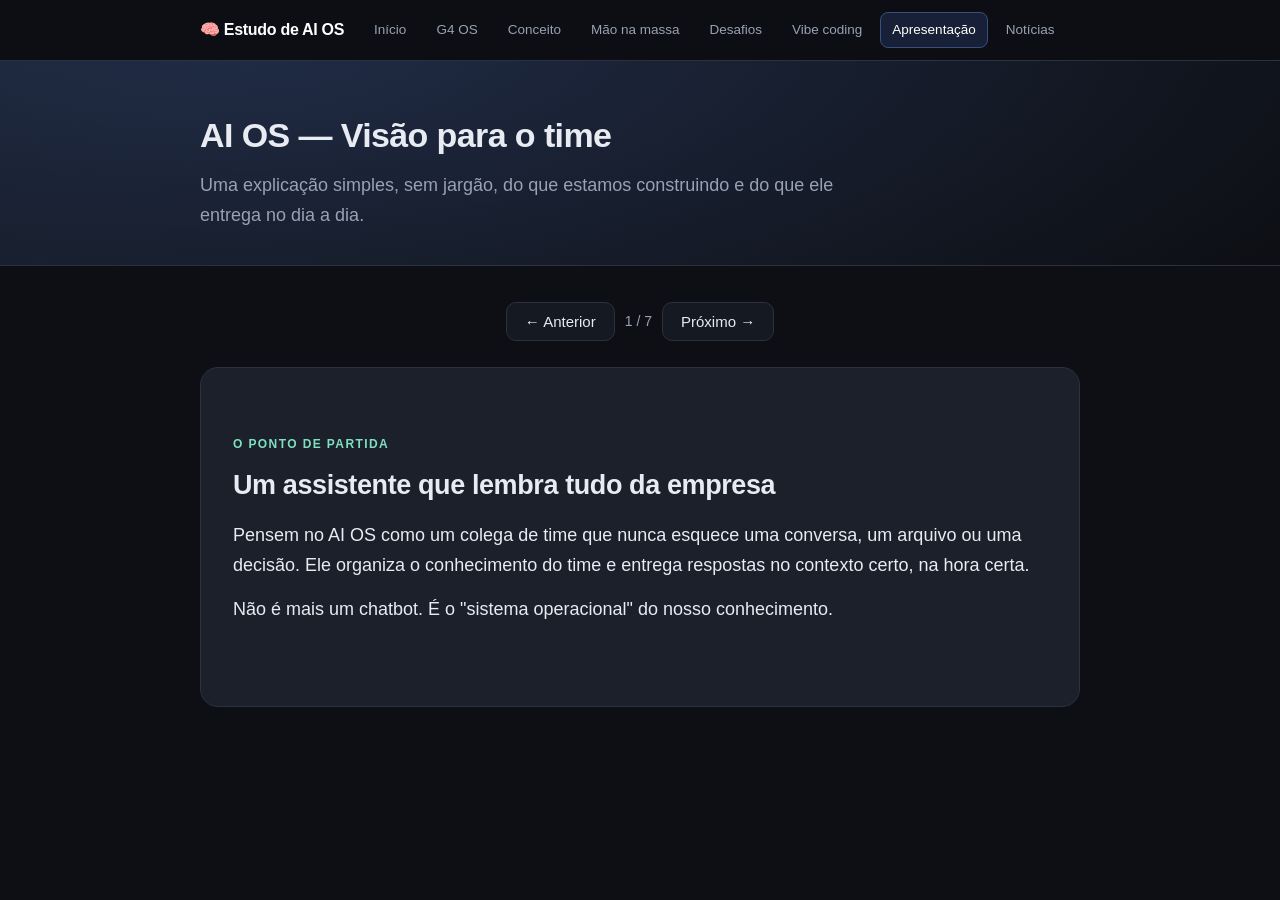
==== apresentacao.html @ ff6d1ac6 "Adiciona pagina de apresentacao do AI OS (visao nao tecnica) + nav" ====
<!DOCTYPE html>
<html lang="pt-BR">
<head>
<meta charset="UTF-8">
<meta name="viewport" content="width=device-width, initial-scale=1.0">
<title>AI OS — Apresentação para o time</title>
<link rel="stylesheet" href="styles.css">
<style>
  /* slideshow */
  .deck{max-width:920px; margin:0 auto; padding:28px 20px 60px}
  .slide{
    background:var(--card); border:1px solid var(--border); border-radius:18px;
    padding:30px 32px; margin:0 0 18px; min-height:340px;
    display:flex; flex-direction:column; justify-content:center;
  }
  .slide .kicker{font-size:12px; text-transform:uppercase; letter-spacing:1.4px; color:var(--accent2); font-weight:600; margin-bottom:8px}
  .slide h2{font-size:27px; margin:0 0 14px; border:0; padding:0; letter-spacing:-.4px}
  .slide p{font-size:18px; color:var(--txt)}
  .slide ul{margin:6px 0 0; padding-left:0; list-style:none}
  .slide li{font-size:17px; padding:9px 0 9px 30px; position:relative; border-bottom:1px solid var(--border)}
  .slide li:last-child{border-bottom:0}
  .slide li::before{content:"▹"; position:absolute; left:6px; color:var(--accent)}
  .pill{display:inline-block; background:rgba(91,140,255,.15); border:1px solid #36507e; color:#fff; border-radius:999px; padding:4px 12px; font-size:13px; margin:3px 4px 3px 0}
  .big{font-size:21px; color:#fff; font-weight:600}
  .ctrls{display:flex; gap:10px; align-items:center; justify-content:center; margin:8px 0 26px}
  .ctrls button{
    background:var(--bg2); color:var(--txt); border:1px solid var(--border);
    border-radius:10px; padding:10px 18px; font-size:15px; cursor:pointer;
  }
  .ctrls button:hover{background:var(--card)}
  .ctrls .pos{color:var(--muted); font-size:14px}
  .hidden{display:none}
  .grid2{display:flex; gap:14px; flex-wrap:wrap}
  .grid2 .box{flex:1 1 0; min-width:220px; background:var(--bg2); border:1px solid var(--border); border-radius:12px; padding:16px 18px}
  .box h4{color:#fff; margin:0 0 6px}
  .box p{font-size:15px; color:var(--muted); margin:0}
</style>
</head>
<body>

<nav class="topnav">
  <div class="row">
    <span class="brand">🧠 Estudo de AI OS</span>
    <span class="links">
      <a href="index.html">Início</a>
      <a href="g4.html">G4 OS</a>
      <a href="conceito.html">Conceito</a>
      <a href="massa.html">Mão na massa</a>
      <a href="desafios.html">Desafios</a>
      <a href="vibe.html">Vibe coding</a>
      <a href="apresentacao.html" class="active">Apresentação</a>
      <a href="noticias.html">Notícias</a>
    </span>
  </div>
</nav>

<header class="hero">
  <div class="wrap">
    <h1>AI OS — Visão para o time</h1>
    <p>Uma explicação simples, sem jargão, do que estamos construindo e do que ele entrega no dia a dia.</p>
  </div>
</header>

<main class="deck">

  <div class="ctrls">
    <button onclick="go(-1)">← Anterior</button>
    <span class="pos" id="pos">1 / 7</span>
    <button onclick="go(1)">Próximo →</button>
  </div>

  <!-- Slide 1 -->
  <section class="slide" data-s="0">
    <div class="kicker">O ponto de partida</div>
    <h2>Um assistente que lembra tudo da empresa</h2>
    <p>Pensem no AI OS como um colega de time que nunca esquece uma conversa, um arquivo ou uma decisão. Ele organiza o conhecimento do time e entrega respostas no contexto certo, na hora certa.</p>
    <p class="muted">Não é mais um chatbot. É o "sistema operacional" do nosso conhecimento.</p>
  </section>

  <!-- Slide 2 -->
  <section class="slide hidden" data-s="1">
    <div class="kicker">O que um só AI OS faz</div>
    <h2>Na visão do usuário</h2>
    <ul>
      <li><strong>Lembra:</strong> mantém memória persistente de tudo que o time conversou e produziu.</li>
      <li><strong>Entende o contexto:</strong> usa o histórico e os arquivos certos pra responder com precisão.</li>
      <li><strong>Acumula insights:</strong> aprende com cada interação e melhora com o tempo.</li>
      <li><strong>Entrega briefings:</strong> resume o essencial antes de uma reunião ou decisão.</li>
      <li><strong>Fala a nossa língua:</strong> responde em português, no tom do time.</li>
    </ul>
  </section>

  <!-- Slide 3 -->
  <section class="slide hidden" data-s="2">
    <div class="kicker">Entregáveis</div>
    <h2>O que o time recebe no fim do projeto</h2>
    <div class="grid2">
      <div class="box"><h4>Base de conhecimento viva</h4><p>Um lugar único onde o saber do time fica organizado e acessível.</p></div>
      <div class="box"><h4>Memória de longo prazo</h4><p>O AI OS lembra decisões e contexto entre conversas.</p></div>
      <div class="box"><h4>Briefings automáticos</h4><p>Resumos prontos pra reuniões, sem caçar informação.</p></div>
      <div class="box"><h4>Histórico de insights</h4><p>Um acervo de aprendizados que cresce com o uso.</p></div>
    </div>
    <p class="muted" style="margin-top:16px">Tudo isso como ferramenta interna — feita para o time, pelo time.</p>
  </section>

  <!-- Slide 4 -->
  <section class="slide hidden" data-s="3">
    <div class="kicker">Por que importa</div>
    <h2>Menos retrabalho, mais contexto</h2>
    <p class="big">O time para de perder tempo procurando o que já foi decidido.</p>
    <p>O AI OS mantém o fio da meada: quando alguém pergunta, ele responde com o background completo — não só com uma frase solta. Isso vale especialmente em áreas como finanças, onde contexto é rei.</p>
  </section>

  <!-- Slide 5 -->
  <section class="slide hidden" data-s="4">
    <div class="kicker">Passo a passo do projeto</div>
    <h2>Como vamos construir</h2>
    <ul>
      <li><strong>1. Estudo:</strong> mapear referências (ex.: G4 OS) e definir o modelo do nosso OS.</li>
      <li><strong>2. Blueprint:</strong> desenhar a arquitetura (memória, contexto, insights).</li>
      <li><strong>3. Protótipo:</strong> um chat funcional com memória persistente.</li>
      <li><strong>4. Camada de contexto:</strong> ligar documentos e histórico ao momento da resposta.</li>
      <li><strong>5. Entrega:</strong> briefings e acúmulo de insights em uso real.</li>
    </ul>
  </section>

  <!-- Slide 6 -->
  <section class="slide hidden" data-s="5">
    <div class="kicker">Como o time participa</div>
    <h2>Não é só tecnologia — é hábito</h2>
    <p>O AI OS fica melhor quanto mais o time o usa. Cada pergunta, cada decisão registrada, cada arquivo conectado alimenta a memória dele.</p>
    <p class="muted">Quanto mais contexto damos, melhores as respostas que recebemos de volta.</p>
  </section>

  <!-- Slide 7 -->
  <section class="slide hidden" data-s="6">
    <div class="kicker">Resumo</div>
    <h2>Em uma frase</h2>
    <p class="big">O AI OS é o colega de time que guarda o conhecimento da empresa e entrega o contexto certo na hora certa.</p>
    <p class="muted">Ferramenta interna, feita para o time, pelo time.</p>
    <p style="margin-top:18px">
      <span class="pill">Memória persistente</span>
      <span class="pill">Contexto é rei</span>
      <span class="pill">Insights acumulativos</span>
      <span class="pill">Briefings automáticos</span>
    </p>
  </section>

</main>

<script>
  var slides = Array.from(document.querySelectorAll('.slide'));
  var cur = 0;
  function show(i){
    cur = Math.max(0, Math.min(slides.length-1, i));
    slides.forEach(function(s, idx){ s.classList.toggle('hidden', idx !== cur); });
    document.getElementById('pos').textContent = (cur+1) + ' / ' + slides.length;
  }
  function go(d){ show(cur + d); }
  show(0);
</script>

</body>
</html>
---- styles.css ----
:root{
  --bg:#0d0f14; --bg2:#151922; --card:#1b202b; --border:#2b313d;
  --txt:#e8ebf2; --muted:#98a2b3; --accent:#5b8cff; --accent2:#7ee0c0;
  --accent3:#ffb86b; --maxw:920px;
}
*{box-sizing:border-box}
html{scroll-behavior:smooth}
body{
  margin:0; background:var(--bg); color:var(--txt);
  font-family:-apple-system,BlinkMacSystemFont,"Segoe UI",Roboto,Helvetica,Arial,sans-serif;
  line-height:1.65; font-size:17px;
}
a{color:var(--accent); text-decoration:none}
a:hover{text-decoration:underline}
.wrap{max-width:var(--maxw); margin:0 auto; padding:0 20px}

/* top nav */
nav.topnav{
  position:sticky; top:0; z-index:10; background:rgba(13,15,20,.85);
  backdrop-filter:blur(8px); border-bottom:1px solid var(--border);
}
nav.topnav .row{
  max-width:var(--maxw); margin:0 auto; padding:12px 20px;
  display:flex; align-items:center; gap:18px; flex-wrap:wrap;
}
nav.topnav .brand{font-weight:700; color:#fff; font-size:16px; letter-spacing:-.3px}
nav.topnav .links{display:flex; gap:6px; flex-wrap:wrap}
nav.topnav .links a{
  font-size:13.5px; color:var(--muted); padding:6px 11px; border-radius:8px;
  border:1px solid transparent;
}
nav.topnav .links a:hover{color:var(--txt); background:var(--card); text-decoration:none}
nav.topnav .links a.active{color:#fff; background:rgba(91,140,255,.15); border-color:#36507e}

header.hero{
  background:radial-gradient(1200px 400px at 20% -10%,rgba(91,140,255,.18),transparent),
             linear-gradient(135deg,#14181f,#0d0f14);
  border-bottom:1px solid var(--border); padding:46px 20px 34px;
}
header.hero h1{font-size:34px; margin:0 0 8px; letter-spacing:-.6px; font-weight:700}
header.hero p{color:var(--muted); margin:0; font-size:18px; max-width:680px}

main{padding:34px 0 60px}
section{margin:0 0 46px; scroll-margin-top:80px}
h2{font-size:25px; margin:0 0 8px; padding-bottom:12px; border-bottom:1px solid var(--border); letter-spacing:-.3px}
h2 .tag{font-size:12px; text-transform:uppercase; letter-spacing:1.2px; color:var(--accent2); display:block; font-weight:600; margin-bottom:3px}
h3{font-size:19px; margin:26px 0 10px; color:#fff}
h4{margin:0 0 6px; font-size:16px; color:#fff}
p{margin:0 0 14px}
.muted{color:var(--muted)}
strong{color:#fff}

.lead{background:var(--bg2); border:1px solid var(--border); border-radius:16px; padding:22px 26px; margin-top:16px; font-size:18px}
.lead p:last-child{margin:0}

/* architecture diagram */
.arch{margin:22px 0 8px; display:flex; flex-direction:column; gap:0}
.arch-row{display:flex; align-items:stretch; gap:14px; flex-wrap:wrap}
.node{flex:1 1 0; min-width:150px; background:var(--card); border:1px solid var(--border); border-radius:12px; padding:14px 16px}
.node .t{font-weight:700; color:#fff; font-size:15px}
.node .d{color:var(--muted); font-size:13px; margin-top:3px}
.arrow{text-align:center; color:var(--accent); font-size:22px; line-height:1; padding:6px 0}
.node.mem{background:linear-gradient(135deg,#1d2533,#1b202b); border-color:#36507e}
.node.ins{background:linear-gradient(135deg,#1f2a24,#1b202b); border-color:#2f6a55}

/* layer cards */
.grid{display:grid; grid-template-columns:repeat(auto-fit,minmax(250px,1fr)); gap:14px; margin-top:18px}
.layer{background:var(--card); border:1px solid var(--border); border-radius:14px; padding:18px 18px}
.layer .n{display:inline-flex; align-items:center; justify-content:center; width:26px; height:26px; border-radius:8px; background:rgba(91,140,255,.15); color:var(--accent); font-weight:700; font-size:14px; margin-bottom:8px}
.layer p{margin:0; color:var(--muted); font-size:14px}

/* steps */
.steps{margin-top:20px; display:flex; flex-direction:column; gap:0}
.step{display:flex; gap:16px; padding:14px 0; position:relative}
.step:not(:last-child)::before{content:""; position:absolute; left:17px; top:42px; bottom:-2px; width:2px; background:linear-gradient(var(--border),transparent)}
.step .num{flex:0 0 36px; height:36px; border-radius:50%; display:flex; align-items:center; justify-content:center; background:var(--accent); color:#0d0f14; font-weight:800; font-size:15px; z-index:1}
.step .body{flex:1}
.step .body h4{margin:4px 0 4px; font-size:16px}
.step .body p{margin:0; color:var(--muted); font-size:14.5px}

/* link list */
ul.links{list-style:none; padding:0; margin:18px 0 0}
ul.links li{background:var(--card); border:1px solid var(--border); border-radius:12px; padding:16px 18px; margin:0 0 12px; transition:border-color .15s}
ul.links li:hover{border-color:var(--accent)}
ul.links li a{color:var(--accent); font-weight:600; font-size:17px}
ul.links .desc{color:var(--muted); font-size:15px; margin-top:4px}
ul.links .meta{color:var(--muted); font-size:13px; margin-top:6px}
.li-detail{margin:9px 0 0; padding-left:18px}
.li-detail li{background:none; border:none; padding:2px 0; margin:0; font-size:14px; color:var(--muted)}
.li-detail li::marker{color:var(--accenthusk,var(--accent)); color:var(--accent)}
.li-take{margin-top:10px; font-size:13.5px; color:var(--accent2); border-top:1px dashed var(--border); padding-top:9px}
.li-take b{color:var(--accent2)}
.pill{display:inline-block; font-size:11px; padding:2px 8px; border-radius:99px; background:#222a3a; color:var(--accent2); border:1px solid var(--border); margin-right:6px}
.resumo{border-left:4px solid var(--accent); background:var(--bg2); border-radius:0 12px 12px 0; padding:16px 20px; margin:16px 0}
.resumo h3{margin:0 0 4px; font-size:18px; color:#fff}
.resumo .src{font-size:12.5px; color:var(--muted); margin-bottom:10px}
.resumo p{color:var(--txt); font-size:14.5px; margin:0 0 10px; line-height:1.6}
.resumo p:last-of-type{margin-bottom:0}
.resumo .ins{margin-top:11px; font-size:13.5px; color:var(--accent2); border-top:1px dashed var(--border); padding-top:9px}

.callout{border-left:3px solid var(--accent3); background:var(--bg2); padding:14px 18px; border-radius:0 12px 12px 0; margin-top:18px; color:var(--muted); font-size:15px}
.callout strong{color:var(--accent3)}

/* page index cards (home sub-pages) */
.subpages{display:grid; grid-template-columns:repeat(auto-fit,minmax(260px,1fr)); gap:14px; margin-top:18px}
.subpage{background:var(--card); border:1px solid var(--border); border-radius:14px; padding:20px; transition:border-color .15s}
.subpage:hover{border-color:var(--accent)}
.subpage .k{font-size:12px; text-transform:uppercase; letter-spacing:1px; color:var(--accent2); font-weight:600}
.subpage h4{font-size:18px; margin:6px 0 8px}
.subpage p{color:var(--muted); font-size:14.5px; margin:0 0 12px}
.subpage .go{font-size:14px; font-weight:600}

/* back link */
.back{display:inline-block; margin-bottom:14px; font-size:14px; color:var(--muted)}
.back:hover{color:var(--txt)}

footer{border-top:1px solid var(--border); padding:26px 20px; color:var(--muted); font-size:14px; text-align:center}
@media(max-width:560px){ header.hero h1{font-size:26px} .arch-row{flex-direction:column} nav.topnav .row{gap:10px} }
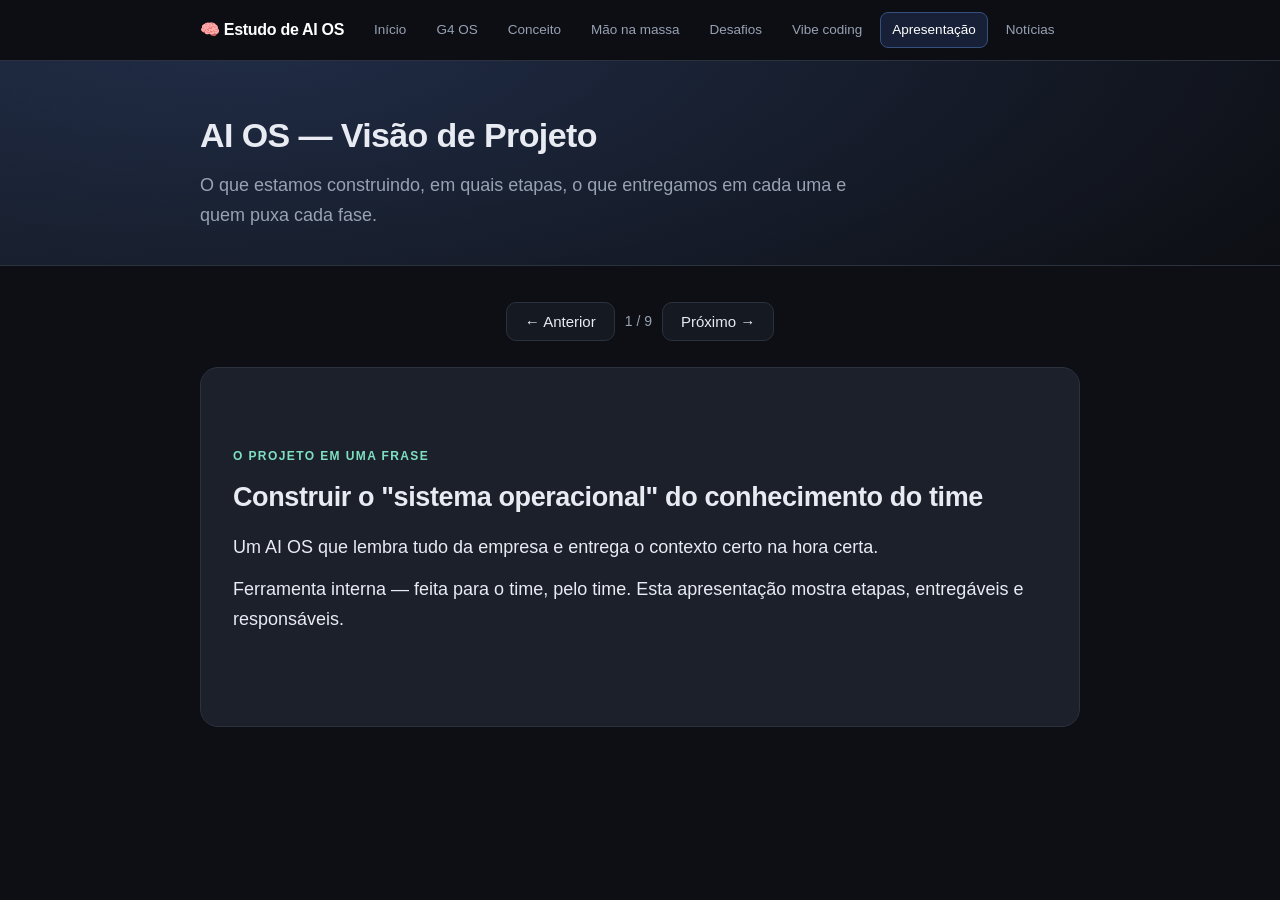
==== commit 57dcb530: "Reescreve apresentacao.html como visao de projeto (7 etapas, entregaveis, donos, riscos)" ====
--- a/apresentacao.html
+++ b/apresentacao.html
@@ -3,37 +3,43 @@
 <head>
 <meta charset="UTF-8">
 <meta name="viewport" content="width=device-width, initial-scale=1.0">
-<title>AI OS — Apresentação para o time</title>
+<title>AI OS — Visão de Projeto</title>
 <link rel="stylesheet" href="styles.css">
 <style>
-  /* slideshow */
   .deck{max-width:920px; margin:0 auto; padding:28px 20px 60px}
   .slide{
     background:var(--card); border:1px solid var(--border); border-radius:18px;
-    padding:30px 32px; margin:0 0 18px; min-height:340px;
+    padding:30px 32px; margin:0 0 18px; min-height:360px;
     display:flex; flex-direction:column; justify-content:center;
   }
   .slide .kicker{font-size:12px; text-transform:uppercase; letter-spacing:1.4px; color:var(--accent2); font-weight:600; margin-bottom:8px}
   .slide h2{font-size:27px; margin:0 0 14px; border:0; padding:0; letter-spacing:-.4px}
-  .slide p{font-size:18px; color:var(--txt)}
+  .slide p{font-size:18px; color:var(--txt); margin:0 0 12px}
   .slide ul{margin:6px 0 0; padding-left:0; list-style:none}
-  .slide li{font-size:17px; padding:9px 0 9px 30px; position:relative; border-bottom:1px solid var(--border)}
+  .slide li{font-size:16px; padding:9px 0 9px 30px; position:relative; border-bottom:1px solid var(--border)}
   .slide li:last-child{border-bottom:0}
   .slide li::before{content:"▹"; position:absolute; left:6px; color:var(--accent)}
   .pill{display:inline-block; background:rgba(91,140,255,.15); border:1px solid #36507e; color:#fff; border-radius:999px; padding:4px 12px; font-size:13px; margin:3px 4px 3px 0}
-  .big{font-size:21px; color:#fff; font-weight:600}
   .ctrls{display:flex; gap:10px; align-items:center; justify-content:center; margin:8px 0 26px}
-  .ctrls button{
-    background:var(--bg2); color:var(--txt); border:1px solid var(--border);
-    border-radius:10px; padding:10px 18px; font-size:15px; cursor:pointer;
-  }
+  .ctrls button{background:var(--bg2); color:var(--txt); border:1px solid var(--border); border-radius:10px; padding:10px 18px; font-size:15px; cursor:pointer}
   .ctrls button:hover{background:var(--card)}
   .ctrls .pos{color:var(--muted); font-size:14px}
   .hidden{display:none}
   .grid2{display:flex; gap:14px; flex-wrap:wrap}
   .grid2 .box{flex:1 1 0; min-width:220px; background:var(--bg2); border:1px solid var(--border); border-radius:12px; padding:16px 18px}
-  .box h4{color:#fff; margin:0 0 6px}
-  .box p{font-size:15px; color:var(--muted); margin:0}
+  .box h4{color:#fff; margin:0 0 6px; font-size:15px}
+  .box p{font-size:14px; color:var(--muted); margin:0}
+  .phase{display:flex; align-items:center; gap:12px; padding:14px 0; border-bottom:1px solid var(--border)}
+  .phase:last-child{border-bottom:0}
+  .num{flex:0 0 38px; height:38px; border-radius:50%; background:rgba(91,140,255,.18); border:1px solid #36507e; color:#fff; font-weight:700; display:flex; align-items:center; justify-content:center; font-size:16px}
+  .phase .body{flex:1}
+  .phase .body .t{font-weight:700; color:#fff; font-size:17px}
+  .phase .body .d{color:var(--muted); font-size:14px; margin-top:2px}
+  .phase .eff{font-size:12px; color:var(--accent3); white-space:nowrap}
+  .now{background:rgba(126,224,192,.12); border:1px solid #2f6b58; border-radius:10px; padding:3px 10px; font-size:11px; color:var(--accent2); margin-left:8px}
+  .meta{display:flex; gap:18px; flex-wrap:wrap; margin-top:10px}
+  .meta div{font-size:14px; color:var(--muted)}
+  .meta b{color:#fff}
 </style>
 </head>
 <body>
@@ -56,8 +62,8 @@
 
 <header class="hero">
   <div class="wrap">
-    <h1>AI OS — Visão para o time</h1>
-    <p>Uma explicação simples, sem jargão, do que estamos construindo e do que ele entrega no dia a dia.</p>
+    <h1>AI OS — Visão de Projeto</h1>
+    <p>O que estamos construindo, em quais etapas, o que entregamos em cada uma e quem puxa cada fase.</p>
   </div>
 </header>
 
@@ -65,85 +71,128 @@
 
   <div class="ctrls">
     <button onclick="go(-1)">← Anterior</button>
-    <span class="pos" id="pos">1 / 7</span>
+    <span class="pos" id="pos">1 / 9</span>
     <button onclick="go(1)">Próximo →</button>
   </div>
 
-  <!-- Slide 1 -->
+  <!-- 1 -->
   <section class="slide" data-s="0">
-    <div class="kicker">O ponto de partida</div>
-    <h2>Um assistente que lembra tudo da empresa</h2>
-    <p>Pensem no AI OS como um colega de time que nunca esquece uma conversa, um arquivo ou uma decisão. Ele organiza o conhecimento do time e entrega respostas no contexto certo, na hora certa.</p>
-    <p class="muted">Não é mais um chatbot. É o "sistema operacional" do nosso conhecimento.</p>
-  </section>
-
-  <!-- Slide 2 -->
+    <div class="kicker">O projeto em uma frase</div>
+    <h2>Construir o "sistema operacional" do conhecimento do time</h2>
+    <p class="big">Um AI OS que lembra tudo da empresa e entrega o contexto certo na hora certa.</p>
+    <p class="muted">Ferramenta interna — feita para o time, pelo time. Esta apresentação mostra etapas, entregáveis e responsáveis.</p>
+  </section>
+
+  <!-- 2: etapas -->
   <section class="slide hidden" data-s="1">
-    <div class="kicker">O que um só AI OS faz</div>
-    <h2>Na visão do usuário</h2>
+    <div class="kicker">Visão geral</div>
+    <h2>As 7 etapas do projeto</h2>
+    <div class="phase"><div class="num">1</div><div class="body"><div class="t">Estudo</div><div class="d">Mapear referências e definir o modelo</div></div></div>
+    <div class="phase"><div class="num">2</div><div class="body"><div class="t">Planejamento <span class="now">etapa atual</span></div><div class="d">Escopo, marcos e responsáveis</div></div></div>
+    <div class="phase"><div class="num">3</div><div class="body"><div class="t">Blueprint</div><div class="d">Arquitetura (memória, contexto, insights)</div></div></div>
+    <div class="phase"><div class="num">4</div><div class="body"><div class="t">Protótipo</div><div class="d">Chat funcional com memória persistente</div></div></div>
+    <div class="phase"><div class="num">5</div><div class="body"><div class="t">Camada de contexto</div><div class="d">Ligar documentos e histórico à resposta</div></div></div>
+    <div class="phase"><div class="num">6</div><div class="body"><div class="t">Validação com o time</div><div class="d">Uso real e ajustes de comportamento</div></div></div>
+    <div class="phase"><div class="num">7</div><div class="body"><div class="t">Handover / Documentação</div><div class="d">Entrega final e manual de uso</div></div></div>
+  </section>
+
+  <!-- 3: detalhe etapas 1-2 -->
+  <section class="slide hidden" data-s="2">
+    <div class="kicker">Etapas 1 e 2</div>
+    <h2>Estudo e Planejamento</h2>
+    <div class="grid2">
+      <div class="box"><h4>1 · Estudo</h4><p><b>Entregável:</b> sumário de referências (ex.: G4 OS) e definição do modelo do nosso OS.</p></div>
+      <div class="box"><h4>2 · Planejamento <span class="now">agora</span></h4><p><b>Entregável:</b> escopo, marcos, responsáveis e visão de projeto (esta apresentação).</p></div>
+    </div>
+    <div class="meta">
+      <div><b>Dono:</b> Chico + time</div>
+      <div><b>Esforço:</b> baixo</div>
+      <div><b>Marco:</b> definir o que será construído</div>
+    </div>
+  </section>
+
+  <!-- 4: detalhe 3-4 -->
+  <section class="slide hidden" data-s="3">
+    <div class="kicker">Etapas 3 e 4</div>
+    <h2>Blueprint e Protótipo</h2>
+    <div class="grid2">
+      <div class="box"><h4>3 · Blueprint</h4><p><b>Entregável:</b> desenho da arquitetura — memória, camada de contexto e acúmulo de insights.</p></div>
+      <div class="box"><h4>4 · Protótipo</h4><p><b>Entregável:</b> chat funcional com memória persistente entre conversas.</p></div>
+    </div>
+    <div class="meta">
+      <div><b>Dono:</b> time de dados / dev</div>
+      <div><b>Esforço:</b> médio</div>
+      <div><b>Marco:</b> primeiro chat "lembra" algo</div>
+    </div>
+  </section>
+
+  <!-- 5: detalhe 5-6 -->
+  <section class="slide hidden" data-s="4">
+    <div class="kicker">Etapas 5 e 6</div>
+    <h2>Camada de contexto e Validação</h2>
+    <div class="grid2">
+      <div class="box"><h4>5 · Camada de contexto</h4><p><b>Entregável:</b> documentos e histórico ligados ao momento da resposta.</p></div>
+      <div class="box"><h4>6 · Validação com o time</h4><p><b>Entregável:</b> relatório de uso real + ajustes de comportamento.</p></div>
+    </div>
+    <div class="meta">
+      <div><b>Dono:</b> time de dados / dev + usuários</div>
+      <div><b>Esforço:</b> médio</div>
+      <div><b>Marco:</b> time usa no dia a dia</div>
+    </div>
+  </section>
+
+  <!-- 6: detalhe 7 -->
+  <section class="slide hidden" data-s="5">
+    <div class="kicker">Etapa 7</div>
+    <h2>Handover / Documentação</h2>
+    <div class="grid2">
+      <div class="box"><h4>7 · Handover</h4><p><b>Entregável final:</b> ferramenta operante + manual de uso + guia de manutenção.</p></div>
+      <div class="box"><h4>O que o time recebe</h4><p>Base de conhecimento viva, memória de longo prazo, briefings automáticos e histórico de insights.</p></div>
+    </div>
+    <div class="meta">
+      <div><b>Dono:</b> Chico + time</div>
+      <div><b>Esforço:</b> baixo</div>
+      <div><b>Marco:</b> entrega em produção</div>
+    </div>
+  </section>
+
+  <!-- 7: entregáveis totais -->
+  <section class="slide hidden" data-s="6">
+    <div class="kicker">Entregáveis do projeto</div>
+    <h2>O que o time recebe ao fim</h2>
     <ul>
-      <li><strong>Lembra:</strong> mantém memória persistente de tudo que o time conversou e produziu.</li>
-      <li><strong>Entende o contexto:</strong> usa o histórico e os arquivos certos pra responder com precisão.</li>
-      <li><strong>Acumula insights:</strong> aprende com cada interação e melhora com o tempo.</li>
-      <li><strong>Entrega briefings:</strong> resume o essencial antes de uma reunião ou decisão.</li>
-      <li><strong>Fala a nossa língua:</strong> responde em português, no tom do time.</li>
+      <li><strong>Base de conhecimento viva</strong> — saber da empresa organizado e acessível.</li>
+      <li><strong>Memória de longo prazo</strong> — o AI OS lembra decisões e contexto.</li>
+      <li><strong>Briefings automáticos</strong> — resumos prontos pra reuniões.</li>
+      <li><strong>Histórico de insights</strong> — acervo que cresce com o uso.</li>
+      <li><strong>Manual de uso + handover</strong> — o time opera e mantém.</li>
     </ul>
-  </section>
-
-  <!-- Slide 3 -->
-  <section class="slide hidden" data-s="2">
-    <div class="kicker">Entregáveis</div>
-    <h2>O que o time recebe no fim do projeto</h2>
-    <div class="grid2">
-      <div class="box"><h4>Base de conhecimento viva</h4><p>Um lugar único onde o saber do time fica organizado e acessível.</p></div>
-      <div class="box"><h4>Memória de longo prazo</h4><p>O AI OS lembra decisões e contexto entre conversas.</p></div>
-      <div class="box"><h4>Briefings automáticos</h4><p>Resumos prontos pra reuniões, sem caçar informação.</p></div>
-      <div class="box"><h4>Histórico de insights</h4><p>Um acervo de aprendizados que cresce com o uso.</p></div>
-    </div>
-    <p class="muted" style="margin-top:16px">Tudo isso como ferramenta interna — feita para o time, pelo time.</p>
-  </section>
-
-  <!-- Slide 4 -->
-  <section class="slide hidden" data-s="3">
-    <div class="kicker">Por que importa</div>
-    <h2>Menos retrabalho, mais contexto</h2>
-    <p class="big">O time para de perder tempo procurando o que já foi decidido.</p>
-    <p>O AI OS mantém o fio da meada: quando alguém pergunta, ele responde com o background completo — não só com uma frase solta. Isso vale especialmente em áreas como finanças, onde contexto é rei.</p>
-  </section>
-
-  <!-- Slide 5 -->
-  <section class="slide hidden" data-s="4">
-    <div class="kicker">Passo a passo do projeto</div>
-    <h2>Como vamos construir</h2>
+    <p class="muted">Tudo como ferramenta interna — feita para o time, pelo time.</p>
+  </section>
+
+  <!-- 8: riscos (esqueleto) -->
+  <section class="slide hidden" data-s="7">
+    <div class="kicker">Riscos e dependências</div>
+    <h2>O que pode impactar o projeto</h2>
     <ul>
-      <li><strong>1. Estudo:</strong> mapear referências (ex.: G4 OS) e definir o modelo do nosso OS.</li>
-      <li><strong>2. Blueprint:</strong> desenhar a arquitetura (memória, contexto, insights).</li>
-      <li><strong>3. Protótipo:</strong> um chat funcional com memória persistente.</li>
-      <li><strong>4. Camada de contexto:</strong> ligar documentos e histórico ao momento da resposta.</li>
-      <li><strong>5. Entrega:</strong> briefings e acúmulo de insights em uso real.</li>
+      <li><strong>A definir com o time:</strong> dependência de acesso aos dados da empresa.</li>
+      <li><strong>A definir com o time:</strong> definição do modelo de IA a usar.</li>
+      <li><strong>A definir com o time:</strong> disponibilidade do time pequeno para validação.</li>
     </ul>
-  </section>
-
-  <!-- Slide 6 -->
-  <section class="slide hidden" data-s="5">
-    <div class="kicker">Como o time participa</div>
-    <h2>Não é só tecnologia — é hábito</h2>
-    <p>O AI OS fica melhor quanto mais o time o usa. Cada pergunta, cada decisão registrada, cada arquivo conectado alimenta a memória dele.</p>
-    <p class="muted">Quanto mais contexto damos, melhores as respostas que recebemos de volta.</p>
-  </section>
-
-  <!-- Slide 7 -->
-  <section class="slide hidden" data-s="6">
+    <p class="muted">Esta seção será preenchida na sequência, com o time.</p>
+  </section>
+
+  <!-- 9: resumo -->
+  <section class="slide hidden" data-s="8">
     <div class="kicker">Resumo</div>
-    <h2>Em uma frase</h2>
-    <p class="big">O AI OS é o colega de time que guarda o conhecimento da empresa e entrega o contexto certo na hora certa.</p>
-    <p class="muted">Ferramenta interna, feita para o time, pelo time.</p>
+    <h2>Projeto AI OS em uma frase</h2>
+    <p class="big">7 etapas, de estudo a handover, entregando contexto vivo para o time.</p>
     <p style="margin-top:18px">
-      <span class="pill">Memória persistente</span>
-      <span class="pill">Contexto é rei</span>
-      <span class="pill">Insights acumulativos</span>
-      <span class="pill">Briefings automáticos</span>
+      <span class="pill">Estudo</span><span class="pill">Planejamento</span>
+      <span class="pill">Blueprint</span><span class="pill">Protótipo</span>
+      <span class="pill">Contexto</span><span class="pill">Validação</span><span class="pill">Handover</span>
     </p>
+    <p class="muted">Etapa atual: Planejamento.</p>
   </section>
 
 </main>
